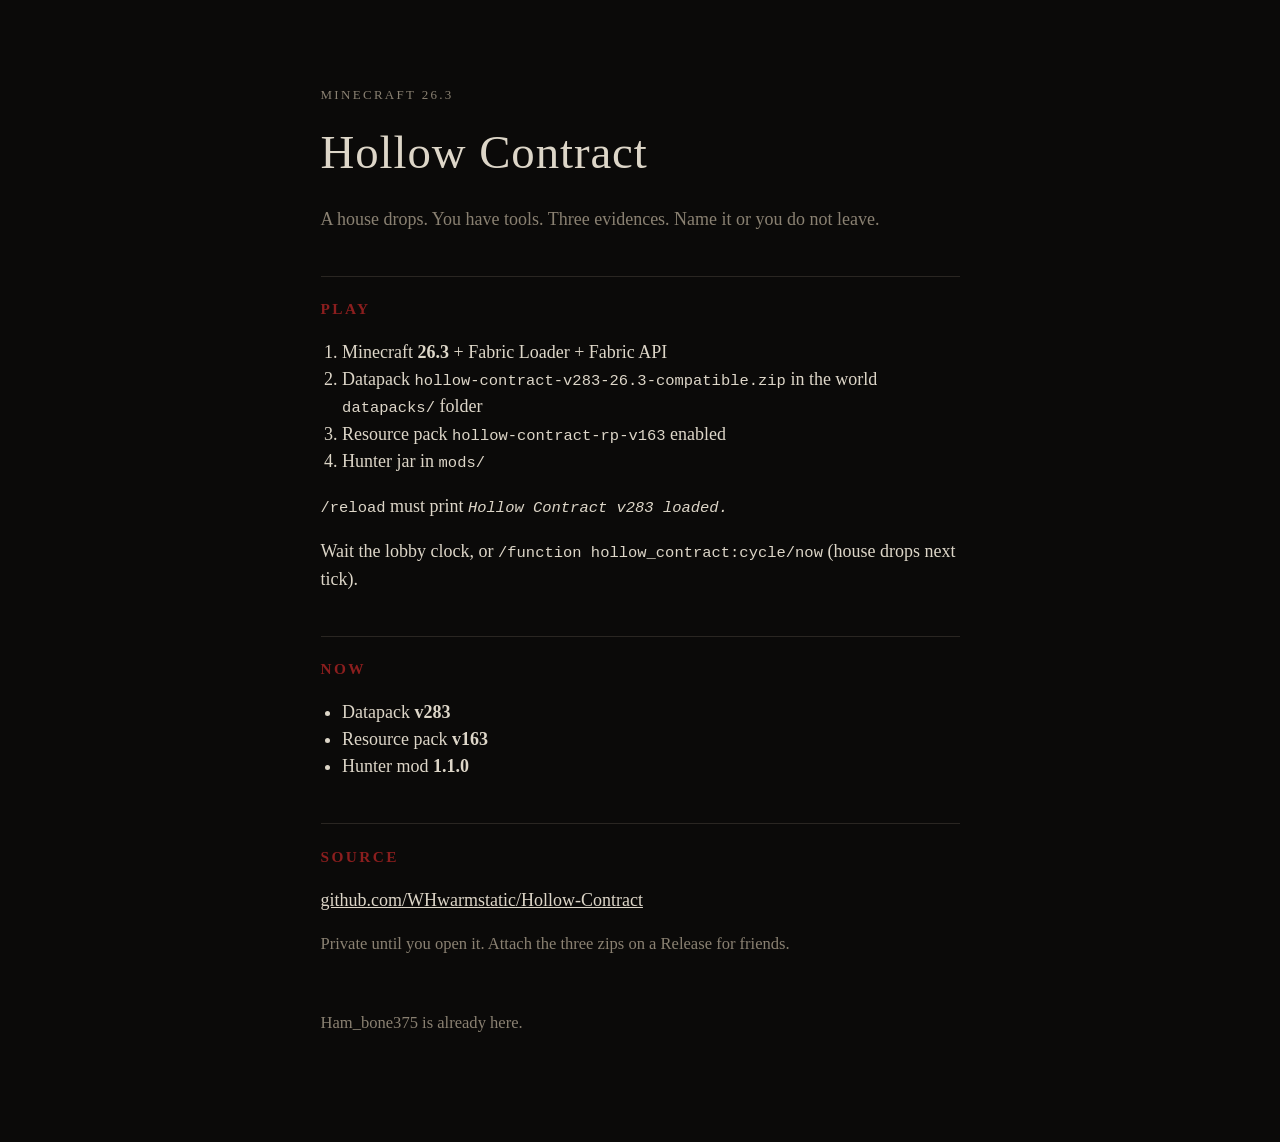
==== index.html @ 88efe1dd "Initial Hollow Contract website" ====
<!DOCTYPE html>
<html lang="en">
<head>
  <meta charset="utf-8" />
  <meta name="viewport" content="width=device-width, initial-scale=1" />
  <title>Hollow Contract</title>
  <link rel="stylesheet" href="style.css" />
</head>
<body>
  <main>
    <p class="kicker">Minecraft 26.3</p>
    <h1>Hollow Contract</h1>
    <p class="lede">A house drops. You have tools. Three evidences. Name it or you do not leave.</p>

    <section>
      <h2>Play</h2>
      <ol>
        <li>Minecraft <strong>26.3</strong> + Fabric Loader + Fabric API</li>
        <li>Datapack <code>hollow-contract-v283-26.3-compatible.zip</code> in the world <code>datapacks/</code> folder</li>
        <li>Resource pack <code>hollow-contract-rp-v163</code> enabled</li>
        <li>Hunter jar in <code>mods/</code></li>
      </ol>
      <p><code>/reload</code> must print <em>Hollow Contract v283 loaded.</em></p>
      <p>Wait the lobby clock, or <code>/function hollow_contract:cycle/now</code> (house drops next tick).</p>
    </section>

    <section>
      <h2>Now</h2>
      <ul>
        <li>Datapack <strong>v283</strong></li>
        <li>Resource pack <strong>v163</strong></li>
        <li>Hunter mod <strong>1.1.0</strong></li>
      </ul>
    </section>

    <section>
      <h2>Source</h2>
      <p><a href="https://github.com/WHwarmstatic/Hollow-Contract">github.com/WHwarmstatic/Hollow-Contract</a></p>
      <p class="mute">Private until you open it. Attach the three zips on a Release for friends.</p>
    </section>

    <footer>Ham_bone375 is already here.</footer>
  </main>
</body>
</html>
---- style.css ----
:root {
  color-scheme: dark;
  --bg: #0b0a09;
  --ink: #ddd6c8;
  --dim: #8a8172;
  --red: #8b1e1e;
  --line: #2a2622;
}
* { box-sizing: border-box; }
html, body {
  margin: 0;
  background: var(--bg);
  color: var(--ink);
  font: 18px/1.5 Georgia, "Times New Roman", serif;
}
main {
  max-width: 38rem;
  margin: 0 auto;
  padding: 4rem 1.25rem 6rem;
}
.kicker {
  letter-spacing: 0.18em;
  text-transform: uppercase;
  font-size: 0.72rem;
  color: var(--dim);
}
h1 {
  font-weight: 400;
  font-size: 2.6rem;
  letter-spacing: 0.02em;
  margin: 0.2rem 0 1rem;
}
.lede { color: var(--dim); }
h2 {
  font-size: 0.85rem;
  letter-spacing: 0.16em;
  text-transform: uppercase;
  color: var(--red);
  margin: 2.4rem 0 0.6rem;
  border-top: 1px solid var(--line);
  padding-top: 1.2rem;
}
ol, ul { padding-left: 1.2rem; }
code, em { font-family: ui-monospace, Consolas, monospace; font-size: 0.86em; }
a { color: var(--ink); }
.mute, footer {
  color: var(--dim);
  font-size: 0.92rem;
}
footer { margin-top: 3rem; }
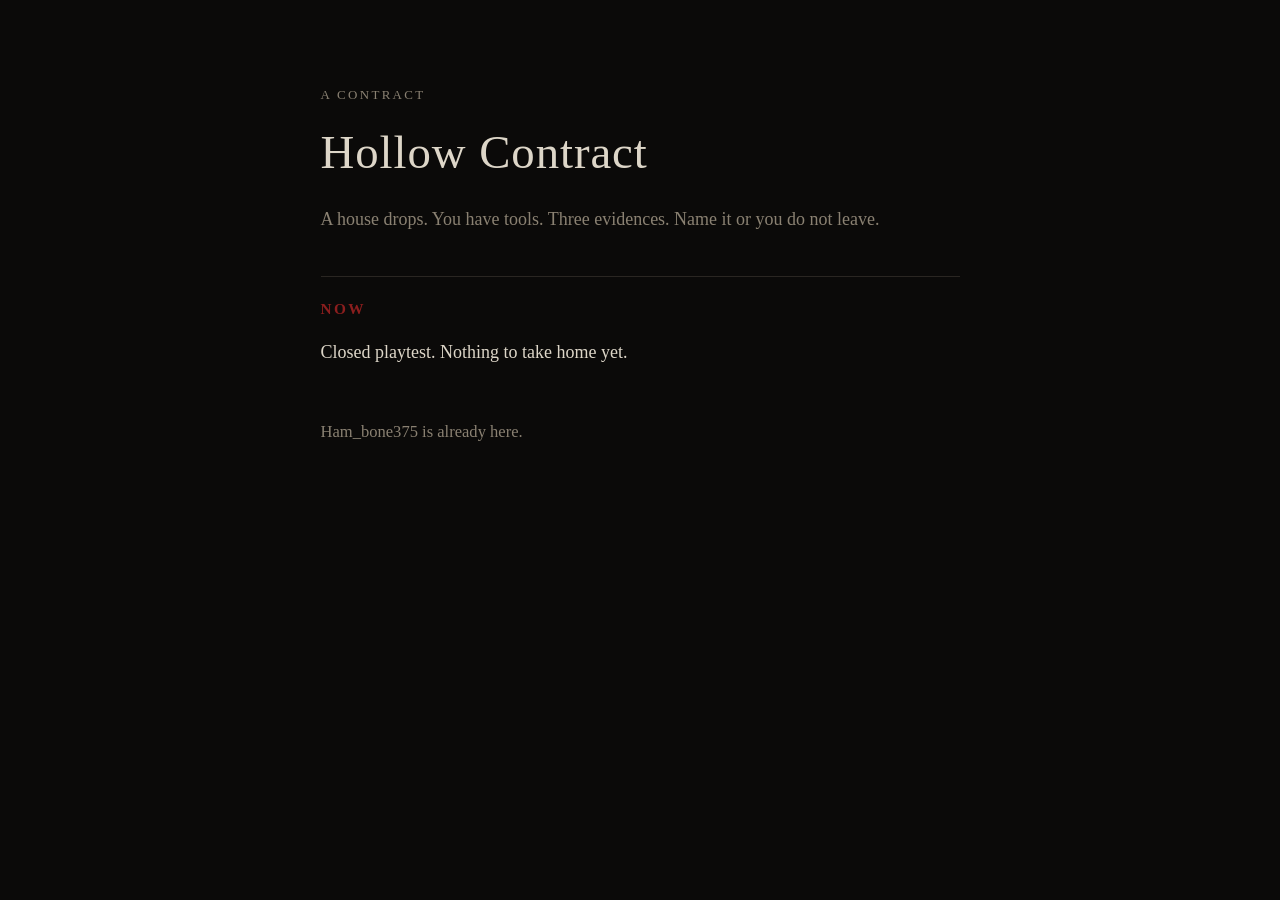
==== commit 291228de: "Remove pack/file names and download paths until requested" ====
--- a/index.html
+++ b/index.html
@@ -8,35 +8,13 @@
 </head>
 <body>
   <main>
-    <p class="kicker">Minecraft 26.3</p>
+    <p class="kicker">A contract</p>
     <h1>Hollow Contract</h1>
     <p class="lede">A house drops. You have tools. Three evidences. Name it or you do not leave.</p>
 
     <section>
-      <h2>Play</h2>
-      <ol>
-        <li>Minecraft <strong>26.3</strong> + Fabric Loader + Fabric API</li>
-        <li>Datapack <code>hollow-contract-v283-26.3-compatible.zip</code> in the world <code>datapacks/</code> folder</li>
-        <li>Resource pack <code>hollow-contract-rp-v163</code> enabled</li>
-        <li>Hunter jar in <code>mods/</code></li>
-      </ol>
-      <p><code>/reload</code> must print <em>Hollow Contract v283 loaded.</em></p>
-      <p>Wait the lobby clock, or <code>/function hollow_contract:cycle/now</code> (house drops next tick).</p>
-    </section>
-
-    <section>
       <h2>Now</h2>
-      <ul>
-        <li>Datapack <strong>v283</strong></li>
-        <li>Resource pack <strong>v163</strong></li>
-        <li>Hunter mod <strong>1.1.0</strong></li>
-      </ul>
-    </section>
-
-    <section>
-      <h2>Source</h2>
-      <p><a href="https://github.com/WHwarmstatic/Hollow-Contract">github.com/WHwarmstatic/Hollow-Contract</a></p>
-      <p class="mute">Private until you open it. Attach the three zips on a Release for friends.</p>
+      <p>Closed playtest. Nothing to take home yet.</p>
     </section>
 
     <footer>Ham_bone375 is already here.</footer>
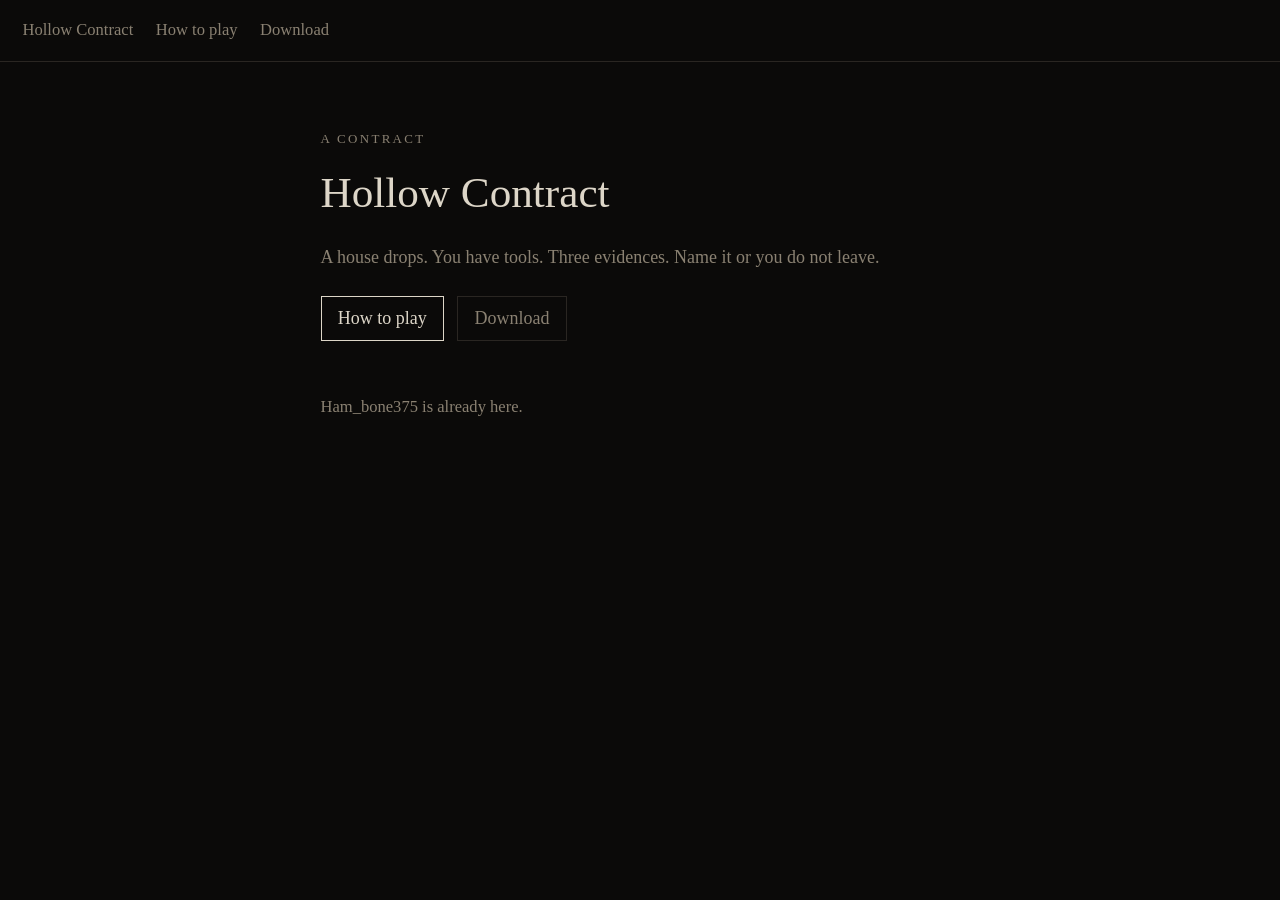
==== commit 90adbdcf: "Add how-to-play rules and locked download page" ====
--- a/index.html
+++ b/index.html
@@ -7,16 +7,16 @@
   <link rel="stylesheet" href="style.css" />
 </head>
 <body>
+  <header class="nav">
+    <a href="index.html">Hollow Contract</a>
+    <a href="play.html">How to play</a>
+    <a href="download.html">Download</a>
+  </header>
   <main>
     <p class="kicker">A contract</p>
     <h1>Hollow Contract</h1>
     <p class="lede">A house drops. You have tools. Three evidences. Name it or you do not leave.</p>
-
-    <section>
-      <h2>Now</h2>
-      <p>Closed playtest. Nothing to take home yet.</p>
-    </section>
-
+    <p><a class="btn" href="play.html">How to play</a> <a class="btn ghost" href="download.html">Download</a></p>
     <footer>Ham_bone375 is already here.</footer>
   </main>
 </body>
--- a/style.css
+++ b/style.css
@@ -13,10 +13,19 @@
   color: var(--ink);
   font: 18px/1.5 Georgia, "Times New Roman", serif;
 }
+.nav {
+  display: flex;
+  gap: 1.25rem;
+  padding: 1rem 1.25rem;
+  border-bottom: 1px solid var(--line);
+  font-size: 0.92rem;
+}
+.nav a { color: var(--dim); text-decoration: none; }
+.nav a:hover { color: var(--ink); }
 main {
   max-width: 38rem;
   margin: 0 auto;
-  padding: 4rem 1.25rem 6rem;
+  padding: 3rem 1.25rem 6rem;
 }
 .kicker {
   letter-spacing: 0.18em;
@@ -26,8 +35,7 @@
 }
 h1 {
   font-weight: 400;
-  font-size: 2.6rem;
-  letter-spacing: 0.02em;
+  font-size: 2.4rem;
   margin: 0.2rem 0 1rem;
 }
 .lede { color: var(--dim); }
@@ -36,15 +44,30 @@
   letter-spacing: 0.16em;
   text-transform: uppercase;
   color: var(--red);
-  margin: 2.4rem 0 0.6rem;
+  margin: 2.2rem 0 0.6rem;
   border-top: 1px solid var(--line);
   padding-top: 1.2rem;
 }
-ol, ul { padding-left: 1.2rem; }
-code, em { font-family: ui-monospace, Consolas, monospace; font-size: 0.86em; }
+ul { padding-left: 1.2rem; }
 a { color: var(--ink); }
-.mute, footer {
-  color: var(--dim);
-  font-size: 0.92rem;
+.btn {
+  display: inline-block;
+  margin: 0.4rem 0.5rem 0 0;
+  padding: 0.45rem 0.9rem;
+  border: 1px solid var(--ink);
+  background: transparent;
+  color: var(--ink);
+  text-decoration: none;
+  font: inherit;
+  cursor: pointer;
 }
+.btn.ghost { border-color: var(--line); color: var(--dim); }
+.btn:disabled { opacity: 0.45; cursor: not-allowed; }
+.lock {
+  margin-top: 1.5rem;
+  padding: 1.2rem;
+  border: 1px solid var(--line);
+}
+.hidden { display: none; }
+.mute, footer { color: var(--dim); font-size: 0.92rem; }
 footer { margin-top: 3rem; }
